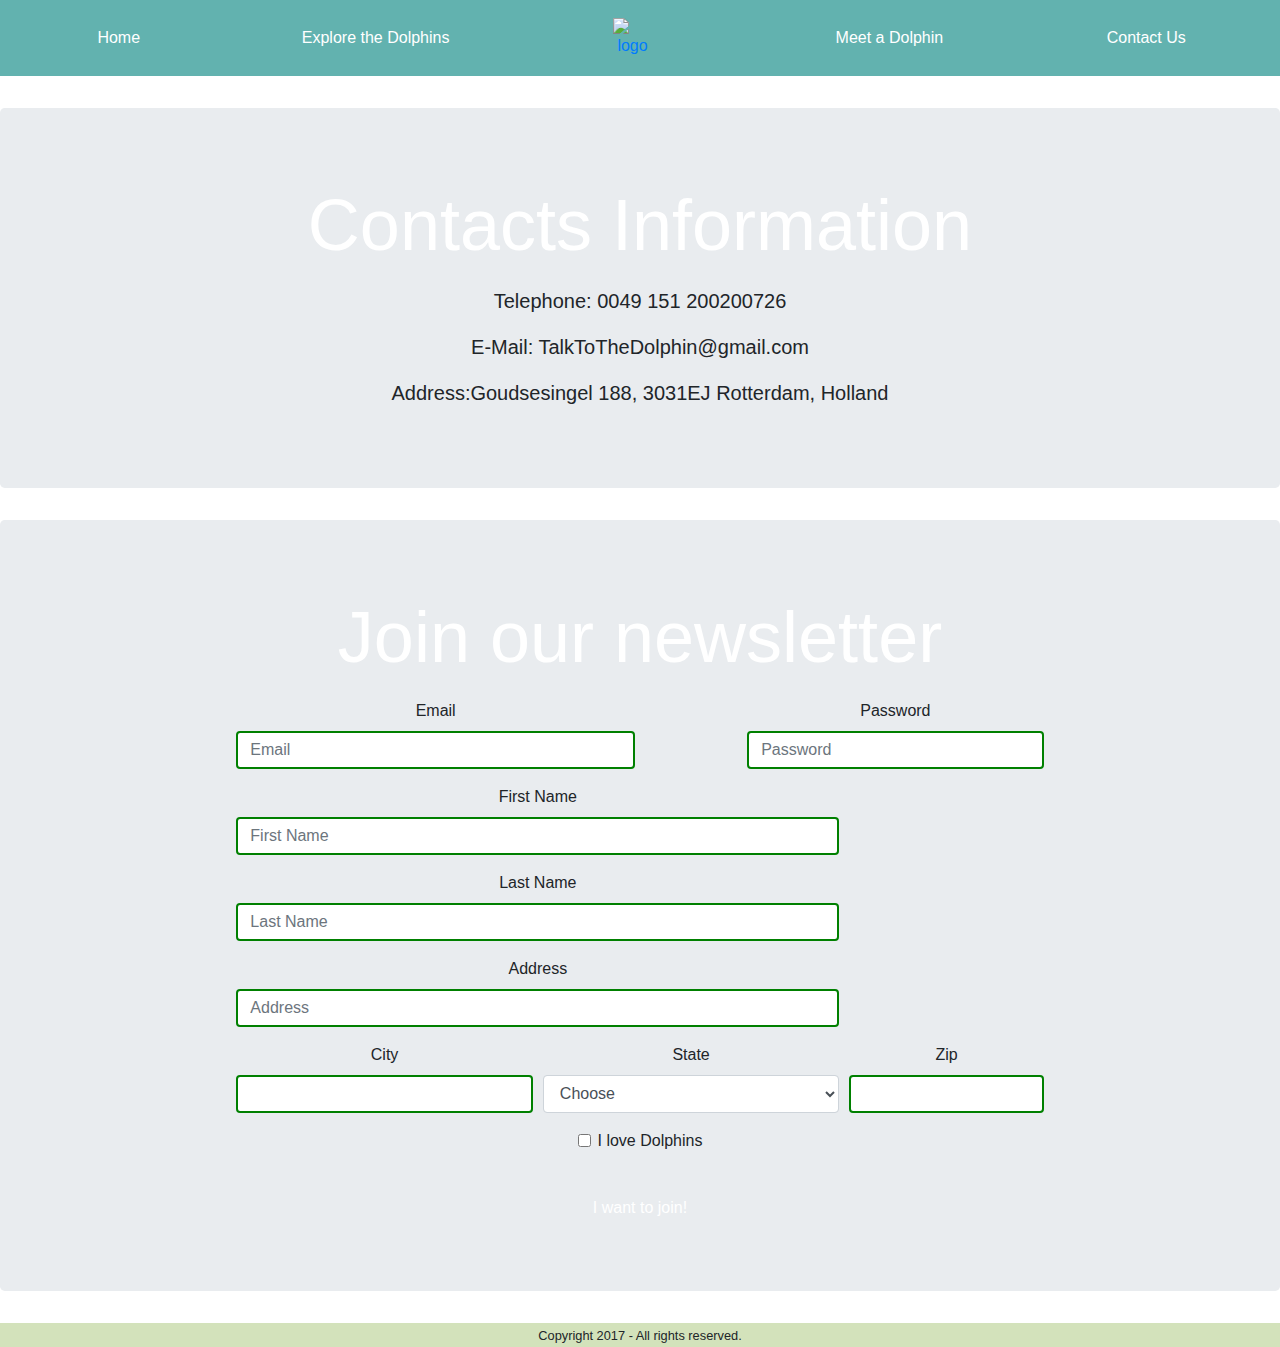
==== Contacts.html @ e7353a8f "Merge branch 'master' of https://github.com/MelvinWezenberg/TheDolphinLife" ====
<!DOCTYPE html>

	<head>
		<meta charset="utf-8">
		<meta name="viewport" content="width=device-width">
		<meta name="description" content="You like dolphins? You are just about right here!">
		<meta name="keywords" content="Dolphins, Best Fish, Best creature">
		<meta name="author" content="Eva, Mantas, Marco, Melvin, Johannes">
		<title>The Dolphin Life | Contacts</title>
		<link rel="stylesheet" href="Dolphinslife.css">
		<script src="https://code.jquery.com/jquery-3.2.1.min.js"></script>
		<link rel="stylesheet" href="https://maxcdn.bootstrapcdn.com/bootstrap/4.0.0-beta.2/css/bootstrap.min.css">
	</head>
	<body>
		<!-- navbar -->
		<nav class="navbar navbar-expand-sm palette-5 jtMargin">
			<button class="navbar-toggler bg-secondary" type="button" data-toggle="collapse" data-target="#navbarSupportedContent" aria-controls="navbarSupportedContent" aria-expanded="false" aria-label="Toggle navigation">
				<span class="navbar-toggler-icon"></span>
			</button>
			<div class="collapse navbar-collapse" id="navbarSupportedContent">
				<div class="navbar-nav col-md-12 text-center">
					<div class="col-md-2 toMiddle">
						<a id="home" class="nav-item nav-link text-white" href="homepage.html"> Home </a>
					</div>
					<div class="col-md-3 toMiddle">
						<a id="explore" class="nav-item nav-link text-white" href="Explore_the_dolphins.html"> Explore the Dolphins </a>
					</div>
					<div class="col-md-2 d-none d-md-block">
						<a href="LandingPage.html"><img src="https://phinphanatic.com/wp-content/blogs.dir/62/files/2012/07/tumblr_m2hbjfRfMd1qglqd0o1_500.jpg" alt="logo" width="40" height="40" class="d-inline-block navLogo"></a>
					</div>
					<div class="col-md-3 toMiddle">
						<a id="meet" class="nav-item nav-link text-white" href="MeetADolphin.html"> Meet a Dolphin </a>
					</div>
					<div class="col-md-2 toMiddle">
						<a id="contact" class="nav-item nav-link text-white" href="Contacts.html"> Contact Us </a>
					</div>
				</div>
			</div>
		</nav>

		<!-- Jubotron Intro -->
		<div class="jumbotron  palette-4 text-center">
			<h1 class="display-3 smPadding">Contacts Information</h1>
			<p class="lead">Telephone: 0049 151 200200726</p>
			<p class="lead">E-Mail: TalkToTheDolphin@gmail.com</p>
			<p class="lead">Address:Goudsesingel 188, 3031EJ Rotterdam, Holland</p>
		</div>
		<!-- Jumbotron form -->
		<div class="jumbotron palette-3 text-center">
			<h3 class="display-3 smPadding">Join our newsletter</h3>
			<form>
			  <div class="form-row">
					<div class="col-md-2"></div>
			    <div class="form-group col-md-4">
			      <label for="inputEmail4">Email</label>
			      <input type="email" class="form-control" id="inputEmail4" placeholder="Email">
					</div>
					<div class="col-md-1"></div>
			    <div class="form-group col-md-3">
			      <label for="inputPassword4">Password</label>
			      <input type="password" class="form-control" id="inputPassword4" placeholder="Password">
					</div>
				</div>
				<div class="form-row">
					<div class="col-md-2"></div>
			  	<div class="form-group col-md-6">
			    	<label for="inputFirstName">First Name</label>
			    	<input type="text" class="form-control" id="First Name" placeholder="First Name">
					</div>
				</div>
				<div class="form-row">
					<div class="col-md-2"></div>
			  	<div class="form-group col-md-6">
			    	<label for="inputAddress2">Last Name</label>
			    	<input type="text" class="form-control" id="Last Name" placeholder="Last Name">
					</div>
				</div>
				<div class="form-row">
					<div class="col-md-2"></div>
					<div class="form-group col-md-6">
						<label for="inputAddress">Address</label>
						<input type="text" class="form-control" id="Address" placeholder="Address">
					</div>
				</div>
			  <div class="form-row">
					<div class="col-md-2"></div>
			    <div class="form-group col-md-3">
			      <label for="inputCity">City</label>
			      <input type="text" class="form-control" id="inputCity">
			    </div>
			    <div class="form-group col-md-3">
			      <label for="inputState">State</label>
			      <select id="inputState" class="form-control">
			        <option selected>Choose</option>
							<option>South Holland</option>
			        <option>North Holland</option>
							<option>West Holland</option>
							<option>East Holland</option>
			      </select>
			    </div>
			    <div class="form-group col-md-2">
			      <label for="inputZip">Zip</label>
			      <input type="text" class="form-control" id="inputZip" pattern="">
					</div>
			  </div>
			  <div class="form-group">
			    <div class="form-check">
			      <label class="form-check-label">
			        <input class="form-check-input" type="checkbox" > I love Dolphins
			      </label>
			    </div>
			  </div>
			  <button id="newsletter" type="button" class="btn palette-5 w-50 text-white">I want to join!</button>
			</form>
		</div>
		<!-- footer -->
		<footer class="text-black palette-1 text-center">
			<span><small>Copyright 2017 -  All rights reserved.</small></span>
		</footer>

		<script src="https://code.jquery.com/jquery-3.2.1.js"></script>
		<script src="https://maxcdn.bootstrapcdn.com/bootstrap/4.0.0-beta.2/js/bootstrap.min.js"></script>
		<script src="https://cdnjs.cloudflare.com/ajax/libs/popper.js/1.12.3/umd/popper.min.js"></script>
		<script src="DolphinLife.js"></script>

	</body>
</html>
---- Dolphinslife.css ----
html, body {
  width:100%;
  height:100%;
  margin:0;
  background-image: url("http://images.all-free-download.com/images/graphicthumb/sea_waves_effect_pattern_background_vector_548147.jpg");
  font-family: "Lato", sans-serif;
}
#wrapper {
  height: 100vh !important;
  background: url("vevdvf.jpg");
  background-size: cover;
}

h1 {
  text-align: center;
  color:white;
  font-weight: 300;
}

.logo {
  height:150px;
  display: block;
  margin:20px auto;
}

.btn-margin { margin-top: 25px;}

#dolphinpic{ width:100%; }

#photo-container {
  display: flex;
  justify-content: space-around;
  flex-wrap:wrap;
}
/*Add margin to the logo in the navbar*/
.navLogo{
  margin-top: 10px;
  margin-bottom: 10px;
}
/*Navbar text vertical center alignment*/
.toMiddle{ margin: auto; }
/*paddings top & bottom*/
.smPadding{
  padding-bottom: 10px;
  padding-top: 10px;
}
.lgPadding{
  padding-bottom: 30px;
  padding-top: 30px;
}
.jtMargin{ margin-bottom: 32px; }
.btMargin{ margin-bottom: 10px; }

.wrapper{
  margin-left: auto;
  margin-top: auto;
}

.card { margin-bottom: 25px !important; }

section { padding: 50px 0; }

/*item fills the space*/
.fillHorizontal{ width: 100%; }
.fillVertical{ height: 100%; }
/* do not show */
.hide { display: none; }

/*palette: http://www.colourlovers.com/palette/475875/Gentle_Waves?widths=0*/
.palette-1 { background-color:#D3E2BB; }

.palette-2 { background-color:#C2DCB9; }

.palette-3 { background-color:  #A8CBB3; }

.palette-4{ background-color:#83BDB1; }

.palette-5 { background-color:#62B2AF}
.palette-h{ background-color:#FA7105 }
.seaBG{
  background-image: url("http://images.all-free-download.com/images/graphicthumb/sea_waves_effect_pattern_background_vector_548147.jpg");
}
.lead { font-size: 17px;}
h3 {color: white;}

/*contact*/
#newsletter {margin-top: 20px;}

<<<<<<< HEAD
.classifications {
  font-weight: bold;
}

input:invalid {
  border: 2px solid red;
}

input:valid {
  border: 2px solid green;
}
=======
.classifications {font-weight: bold;}
>>>>>>> dfa51b415bde3b5e1b94007c3262bfb27cd2ea08
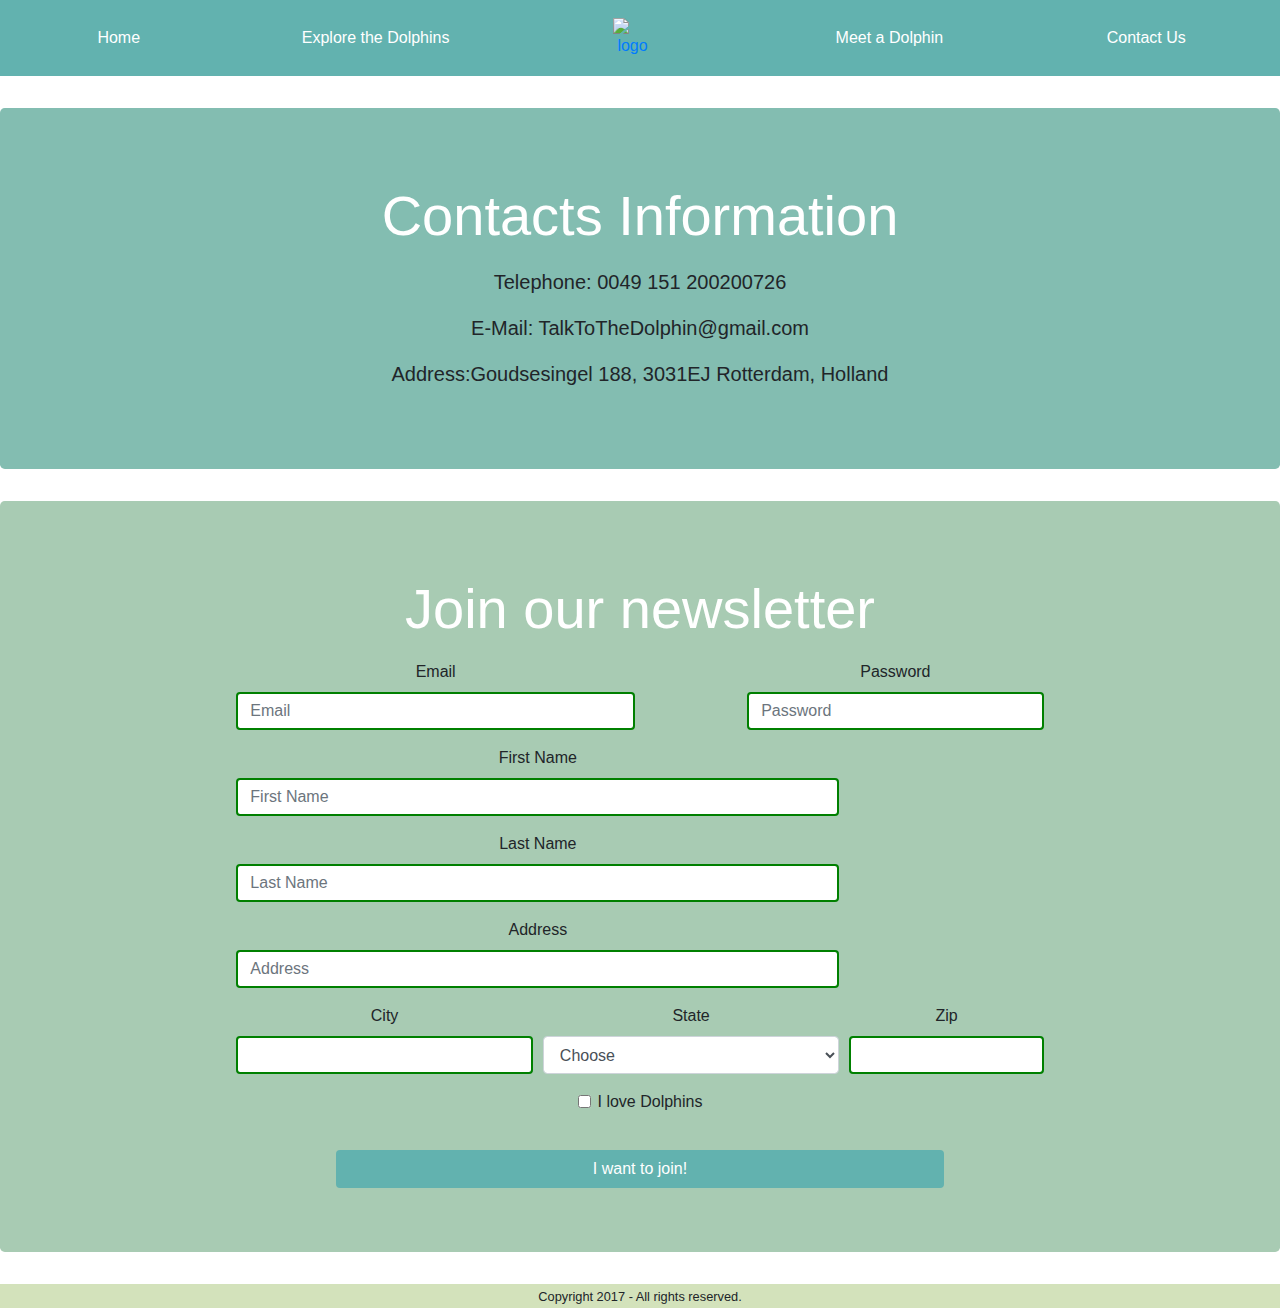
==== commit 757edbca: "fixed responsiveness of cards in Explore the Dolphin part + made all buttons responsive" ====
--- a/Contacts.html
+++ b/Contacts.html
@@ -40,14 +40,14 @@
 
 		<!-- Jubotron Intro -->
 		<div class="jumbotron  palette-4 text-center">
-			<h1 class="display-3 smPadding">Contacts Information</h1>
+			<h1 class="display-3n smPadding">Contacts Information</h1>
 			<p class="lead">Telephone: 0049 151 200200726</p>
 			<p class="lead">E-Mail: TalkToTheDolphin@gmail.com</p>
 			<p class="lead">Address:Goudsesingel 188, 3031EJ Rotterdam, Holland</p>
 		</div>
 		<!-- Jumbotron form -->
 		<div class="jumbotron palette-3 text-center">
-			<h3 class="display-3 smPadding">Join our newsletter</h3>
+			<h3 class="display-3n smPadding">Join our newsletter</h3>
 			<form>
 			  <div class="form-row">
 					<div class="col-md-2"></div>
--- a/Dolphinslife.css
+++ b/Dolphinslife.css
@@ -67,16 +67,24 @@
 .hide { display: none; }
 
 /*palette: http://www.colourlovers.com/palette/475875/Gentle_Waves?widths=0*/
-.palette-1 { background-color:#D3E2BB; }
+.palette-1 { background-color:#D3E2BB !important}
 
-.palette-2 { background-color:#C2DCB9; }
+.palette-2 { background-color:#C2DCB9 !important}
 
-.palette-3 { background-color:  #A8CBB3; }
+.palette-3 { background-color:  #A8CBB3 !important}
 
-.palette-4{ background-color:#83BDB1; }
+.palette-4{ background-color:#83BDB1 !important}
 
-.palette-5 { background-color:#62B2AF}
-.palette-h{ background-color:#FA7105 }
+.palette-5 { background-color:#62B2AF !important}
+
+.palette-h{ background-color:#FA7105 !important}
+
+
+.display-3n {
+  font-size: 3.5rem;
+  font-weight: 300;
+  line-height: 1.2;
+}
 .seaBG{
   background-image: url("http://images.all-free-download.com/images/graphicthumb/sea_waves_effect_pattern_background_vector_548147.jpg");
 }
@@ -86,7 +94,6 @@
 /*contact*/
 #newsletter {margin-top: 20px;}
 
-<<<<<<< HEAD
 .classifications {
   font-weight: bold;
 }
@@ -98,6 +105,4 @@
 input:valid {
   border: 2px solid green;
 }
-=======
 .classifications {font-weight: bold;}
->>>>>>> dfa51b415bde3b5e1b94007c3262bfb27cd2ea08
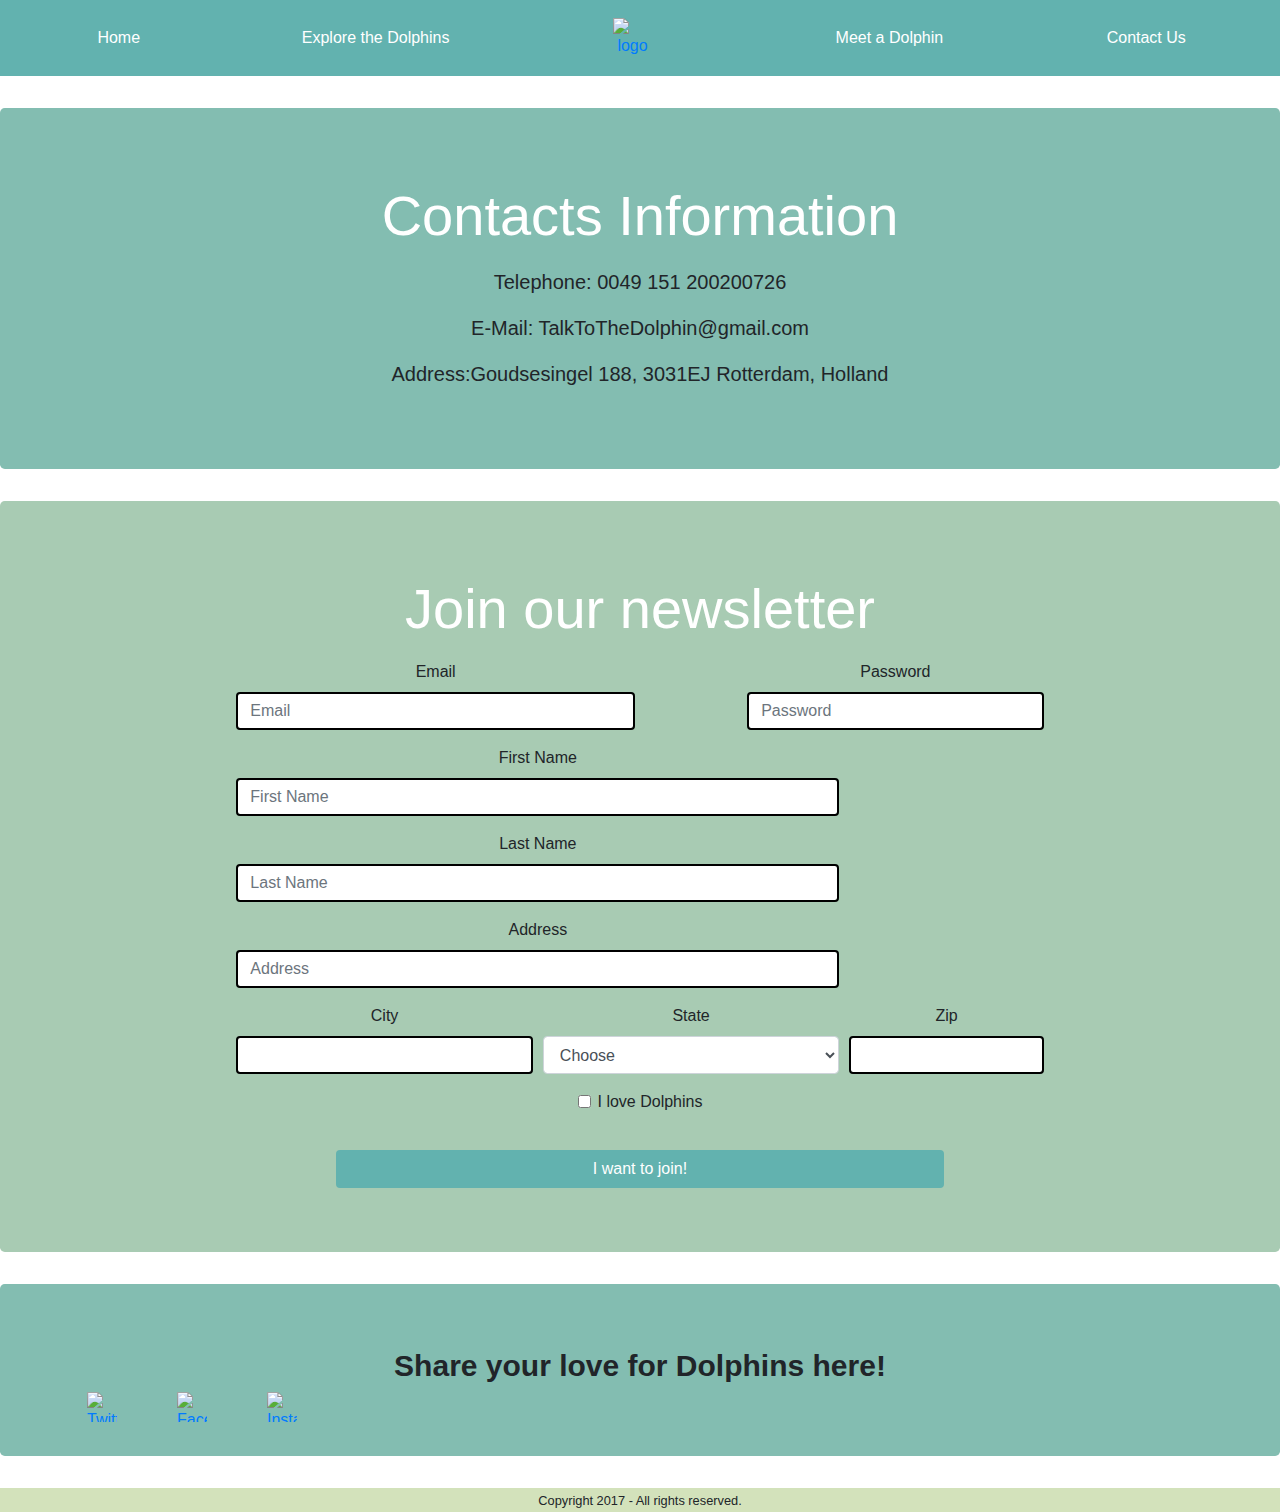
==== commit 858c2ae3: "social mediAa" ====
--- a/Contacts.html
+++ b/Contacts.html
@@ -53,40 +53,40 @@
 					<div class="col-md-2"></div>
 			    <div class="form-group col-md-4">
 			      <label for="inputEmail4">Email</label>
-			      <input type="email" class="form-control" id="inputEmail4" placeholder="Email">
+			      <input type="email" class="form-control" id="inputEmail4" placeholder="Email" required pattern="[A-Za-z@.]+">
 					</div>
 					<div class="col-md-1"></div>
 			    <div class="form-group col-md-3">
 			      <label for="inputPassword4">Password</label>
-			      <input type="password" class="form-control" id="inputPassword4" placeholder="Password">
+			      <input type="password" class="form-control" id="inputPassword4" placeholder="Password" required pattern="[A-Za-z !0-9]+">
 					</div>
 				</div>
 				<div class="form-row">
 					<div class="col-md-2"></div>
 			  	<div class="form-group col-md-6">
 			    	<label for="inputFirstName">First Name</label>
-			    	<input type="text" class="form-control" id="First Name" placeholder="First Name">
+			    	<input type="text" class="form-control" id="First Name" placeholder="First Name" required pattern="[A-Za-z]+">
 					</div>
 				</div>
 				<div class="form-row">
 					<div class="col-md-2"></div>
 			  	<div class="form-group col-md-6">
-			    	<label for="inputAddress2">Last Name</label>
-			    	<input type="text" class="form-control" id="Last Name" placeholder="Last Name">
+			    	<label for="Last Name">Last Name</label>
+			    	<input type="text" class="form-control" id="Last Name" placeholder="Last Name" required pattern="[A-Za-z]+">
 					</div>
 				</div>
 				<div class="form-row">
 					<div class="col-md-2"></div>
 					<div class="form-group col-md-6">
 						<label for="inputAddress">Address</label>
-						<input type="text" class="form-control" id="Address" placeholder="Address">
+						<input type="text" class="form-control" id="Address" placeholder="Address" required pattern="[A-Za-z]+[ -][0-9]+">
 					</div>
 				</div>
 			  <div class="form-row">
 					<div class="col-md-2"></div>
 			    <div class="form-group col-md-3">
 			      <label for="inputCity">City</label>
-			      <input type="text" class="form-control" id="inputCity">
+			      <input type="text" class="form-control" id="inputCity" required pattern="[A-Za-z]+">
 			    </div>
 			    <div class="form-group col-md-3">
 			      <label for="inputState">State</label>
@@ -100,18 +100,34 @@
 			    </div>
 			    <div class="form-group col-md-2">
 			      <label for="inputZip">Zip</label>
-			      <input type="text" class="form-control" id="inputZip" pattern="">
+			      <input type="text" class="form-control" id="inputZip" required pattern="[0-9]+">
 					</div>
 			  </div>
 			  <div class="form-group">
 			    <div class="form-check">
 			      <label class="form-check-label">
-			        <input class="form-check-input" type="checkbox" > I love Dolphins
+			        <input class="form-check-input" type="checkbox" required> I love Dolphins
 			      </label>
 			    </div>
 			  </div>
 			  <button id="newsletter" type="button" class="btn palette-5 w-50 text-white">I want to join!</button>
 			</form>
+		</div>
+<!-- Jubotron Social Media -->
+		<div class="jumbotron  palette-4 text-center">
+				<h6 id="SocialMedia">Share your love for Dolphins here!</h6>
+				<div class="rowsuggestion-cards">
+					<div class=col-2>
+						<a href="https://www.twitter.com"><img src="https://is5-ssl.mzstatic.com/image/thumb/Purple118/v4/0f/e2/5b/0fe25b7f-4e48-fa75-4f18-9ae14ec8e205/source/1200x630bb.jpg" width="30" height="30" class="d-inline-block align-top" alt="Twitter"></a>
+					</div>
+					<div class=col-2>
+						<a href="https://www.facebook.com"><img src="https://facebookbrand.com/wp-content/themes/fb-branding/prj-fb-branding/assets/images/fb-art.png" width="30" height="30" class="d-inline-block align-top" alt="Facebook"></a>
+					</div>
+					<div class=col-2>
+						<a href="https://www.instagram.com"><img src="https://instagram-brand.com/wp-content/themes/ig-branding/assets/images/ig-logo-email.png" width="30" height="30" class="d-inline-block align-top" alt="Instagram"></a>
+					</div>
+				</div>
+			</div>
 		</div>
 		<!-- footer -->
 		<footer class="text-black palette-1 text-center">
--- a/Dolphinslife.css
+++ b/Dolphinslife.css
@@ -97,12 +97,18 @@
 .classifications {
   font-weight: bold;
 }
-
 input:invalid {
-  border: 2px solid red;
+  border: 2px solid black;
 }
-
 input:valid {
   border: 2px solid green;
 }
-.classifications {font-weight: bold;}
+.rowsuggestion-cards,.col-2{
+  text-align: center;
+  float: left;
+  margin: 0 20px 0 20px;
+}
+#SocialMedia{
+  font-size: 30px;
+  font-weight: bold;
+}
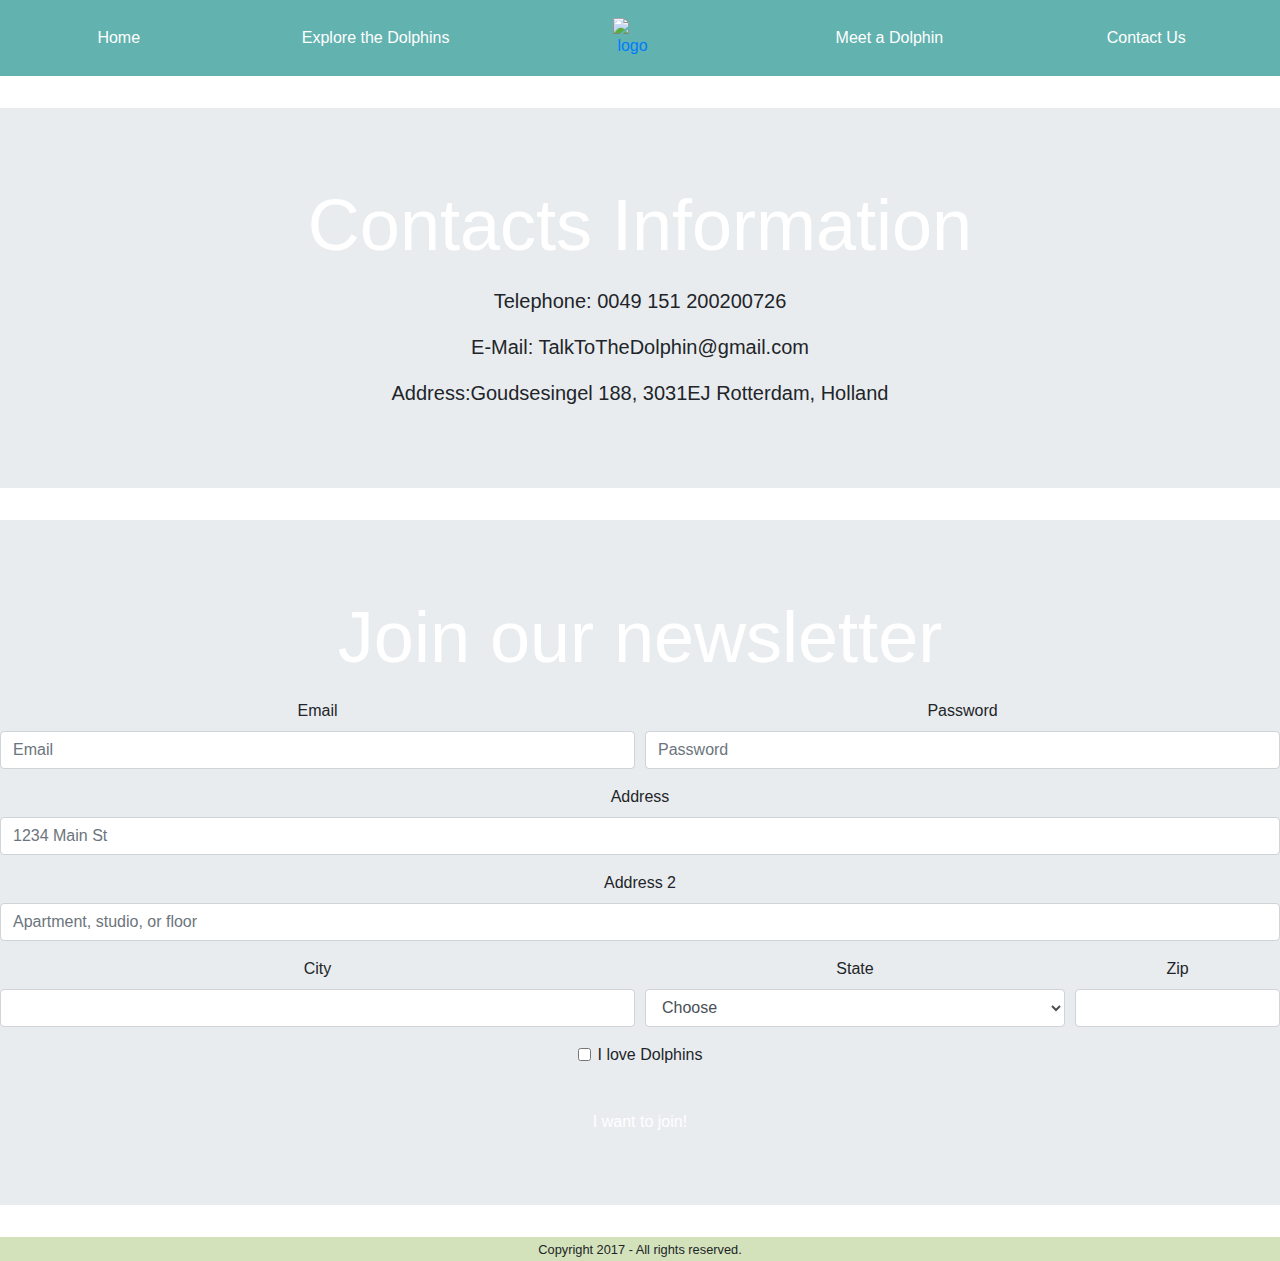
==== commit 654e34e0: "Added a pet-finder at the bottom of the page" ====
--- a/Contacts.html
+++ b/Contacts.html
@@ -1,5 +1,5 @@
 <!DOCTYPE html>
-
+<html>
 	<head>
 		<meta charset="utf-8">
 		<meta name="viewport" content="width=device-width">
@@ -29,7 +29,7 @@
 						<a href="LandingPage.html"><img src="https://phinphanatic.com/wp-content/blogs.dir/62/files/2012/07/tumblr_m2hbjfRfMd1qglqd0o1_500.jpg" alt="logo" width="40" height="40" class="d-inline-block navLogo"></a>
 					</div>
 					<div class="col-md-3 toMiddle">
-						<a id="meet" class="nav-item nav-link text-white" href="MeetADolphin.html"> Meet a Dolphin </a>
+						<a id="meet" class="nav-item nav-link text-white" href="#"> Meet a Dolphin </a>
 					</div>
 					<div class="col-md-2 toMiddle">
 						<a id="contact" class="nav-item nav-link text-white" href="Contacts.html"> Contact Us </a>
@@ -39,56 +39,40 @@
 		</nav>
 
 		<!-- Jubotron Intro -->
-		<div class="jumbotron  palette-4 text-center">
-			<h1 class="display-3n smPadding">Contacts Information</h1>
+		<div class="jumbotron jumbotron-fluid palette-4 text-center">
+			<h1 class="display-3 smPadding">Contacts Information</h1>
 			<p class="lead">Telephone: 0049 151 200200726</p>
 			<p class="lead">E-Mail: TalkToTheDolphin@gmail.com</p>
 			<p class="lead">Address:Goudsesingel 188, 3031EJ Rotterdam, Holland</p>
 		</div>
 		<!-- Jumbotron form -->
-		<div class="jumbotron palette-3 text-center">
-			<h3 class="display-3n smPadding">Join our newsletter</h3>
+		<div class="jumbotron jumbotron-fluid palette-3 text-center">
+			<h3 class="display-3 smPadding">Join our newsletter</h3>
 			<form>
 			  <div class="form-row">
-					<div class="col-md-2"></div>
+			    <div class="form-group col-md-6">
+			      <label for="inputEmail4">Email</label>
+			      <input type="email" class="form-control" id="inputEmail4" placeholder="Email">
+			    </div>
+			    <div class="form-group col-md-6">
+			      <label for="inputPassword4">Password</label>
+			      <input type="password" class="form-control" id="inputPassword4" placeholder="Password">
+			    </div>
+			  </div>
+			  <div class="form-group">
+			    <label for="inputAddress">Address</label>
+			    <input type="text" class="form-control" id="inputAddress" placeholder="1234 Main St">
+			  </div>
+			  <div class="form-group">
+			    <label for="inputAddress2">Address 2</label>
+			    <input type="text" class="form-control" id="inputAddress2" placeholder="Apartment, studio, or floor">
+			  </div>
+			  <div class="form-row">
+			    <div class="form-group col-md-6">
+			      <label for="inputCity">City</label>
+			      <input type="text" class="form-control" id="inputCity">
+			    </div>
 			    <div class="form-group col-md-4">
-			      <label for="inputEmail4">Email</label>
-			      <input type="email" class="form-control" id="inputEmail4" placeholder="Email" required pattern="[A-Za-z@.]+">
-					</div>
-					<div class="col-md-1"></div>
-			    <div class="form-group col-md-3">
-			      <label for="inputPassword4">Password</label>
-			      <input type="password" class="form-control" id="inputPassword4" placeholder="Password" required pattern="[A-Za-z !0-9]+">
-					</div>
-				</div>
-				<div class="form-row">
-					<div class="col-md-2"></div>
-			  	<div class="form-group col-md-6">
-			    	<label for="inputFirstName">First Name</label>
-			    	<input type="text" class="form-control" id="First Name" placeholder="First Name" required pattern="[A-Za-z]+">
-					</div>
-				</div>
-				<div class="form-row">
-					<div class="col-md-2"></div>
-			  	<div class="form-group col-md-6">
-			    	<label for="Last Name">Last Name</label>
-			    	<input type="text" class="form-control" id="Last Name" placeholder="Last Name" required pattern="[A-Za-z]+">
-					</div>
-				</div>
-				<div class="form-row">
-					<div class="col-md-2"></div>
-					<div class="form-group col-md-6">
-						<label for="inputAddress">Address</label>
-						<input type="text" class="form-control" id="Address" placeholder="Address" required pattern="[A-Za-z]+[ -][0-9]+">
-					</div>
-				</div>
-			  <div class="form-row">
-					<div class="col-md-2"></div>
-			    <div class="form-group col-md-3">
-			      <label for="inputCity">City</label>
-			      <input type="text" class="form-control" id="inputCity" required pattern="[A-Za-z]+">
-			    </div>
-			    <div class="form-group col-md-3">
 			      <label for="inputState">State</label>
 			      <select id="inputState" class="form-control">
 			        <option selected>Choose</option>
@@ -100,34 +84,18 @@
 			    </div>
 			    <div class="form-group col-md-2">
 			      <label for="inputZip">Zip</label>
-			      <input type="text" class="form-control" id="inputZip" required pattern="[0-9]+">
-					</div>
+			      <input type="text" class="form-control" id="inputZip">
+			    </div>
 			  </div>
 			  <div class="form-group">
 			    <div class="form-check">
 			      <label class="form-check-label">
-			        <input class="form-check-input" type="checkbox" required> I love Dolphins
+			        <input class="form-check-input" type="checkbox"> I love Dolphins
 			      </label>
 			    </div>
 			  </div>
 			  <button id="newsletter" type="button" class="btn palette-5 w-50 text-white">I want to join!</button>
 			</form>
-		</div>
-<!-- Jubotron Social Media -->
-		<div class="jumbotron  palette-4 text-center">
-				<h6 id="SocialMedia">Share your love for Dolphins here!</h6>
-				<div class="rowsuggestion-cards">
-					<div class=col-2>
-						<a href="https://www.twitter.com"><img src="https://is5-ssl.mzstatic.com/image/thumb/Purple118/v4/0f/e2/5b/0fe25b7f-4e48-fa75-4f18-9ae14ec8e205/source/1200x630bb.jpg" width="30" height="30" class="d-inline-block align-top" alt="Twitter"></a>
-					</div>
-					<div class=col-2>
-						<a href="https://www.facebook.com"><img src="https://facebookbrand.com/wp-content/themes/fb-branding/prj-fb-branding/assets/images/fb-art.png" width="30" height="30" class="d-inline-block align-top" alt="Facebook"></a>
-					</div>
-					<div class=col-2>
-						<a href="https://www.instagram.com"><img src="https://instagram-brand.com/wp-content/themes/ig-branding/assets/images/ig-logo-email.png" width="30" height="30" class="d-inline-block align-top" alt="Instagram"></a>
-					</div>
-				</div>
-			</div>
 		</div>
 		<!-- footer -->
 		<footer class="text-black palette-1 text-center">
--- a/Dolphinslife.css
+++ b/Dolphinslife.css
@@ -5,10 +5,26 @@
   background-image: url("http://images.all-free-download.com/images/graphicthumb/sea_waves_effect_pattern_background_vector_548147.jpg");
   font-family: "Lato", sans-serif;
 }
-#wrapper {
-  height: 100vh !important;
-  background: url("vevdvf.jpg");
-  background-size: cover;
+
+#landingButton1{
+  position: absolute;
+  top: 50%;
+  right: 60%;
+  height: 60px;
+  width: 150px;
+
+}
+#landingButton2{
+  position: absolute;
+  top: 50%;
+  right: 40%;
+  height: 60px;
+  width: 150px;
+}
+
+.landing{
+  position:relative;
+  display: inline-block;
 }
 
 h1 {
@@ -23,10 +39,6 @@
   margin:20px auto;
 }
 
-.btn-margin { margin-top: 25px;}
-
-#dolphinpic{ width:100%; }
-
 #photo-container {
   display: flex;
   justify-content: space-around;
@@ -38,7 +50,9 @@
   margin-bottom: 10px;
 }
 /*Navbar text vertical center alignment*/
-.toMiddle{ margin: auto; }
+.toMiddle{
+margin: auto;
+}
 /*paddings top & bottom*/
 .smPadding{
   padding-bottom: 10px;
@@ -48,67 +62,67 @@
   padding-bottom: 30px;
   padding-top: 30px;
 }
-.jtMargin{ margin-bottom: 32px; }
-.btMargin{ margin-bottom: 10px; }
-
+.jtMargin{
+  margin-bottom: 32px;
+}
+.btMargin{
+  margin-bottom: 10px;
+}
 .wrapper{
   margin-left: auto;
   margin-top: auto;
 }
 
-.card { margin-bottom: 25px !important; }
-
-section { padding: 50px 0; }
-
 /*item fills the space*/
-.fillHorizontal{ width: 100%; }
-.fillVertical{ height: 100%; }
+.fillHorizontal{
+  width: 100%;
+}
+.fillVertical{
+  height: 100%;
+}
 /* do not show */
-.hide { display: none; }
+.hide{
+  display: none;
+}
 
 /*palette: http://www.colourlovers.com/palette/475875/Gentle_Waves?widths=0*/
-.palette-1 { background-color:#D3E2BB !important}
+.palette-1{
+  background-color:#D3E2BB;
+}
 
-.palette-2 { background-color:#C2DCB9 !important}
+.palette-2{
+  background-color:#C2DCB9;
+}
 
-.palette-3 { background-color:  #A8CBB3 !important}
+.palette-3{
+background-color:  #A8CBB3;
+}
 
-.palette-4{ background-color:#83BDB1 !important}
+.palette-4{
+  background-color:#83BDB1;
+}
 
-.palette-5 { background-color:#62B2AF !important}
-
-.palette-h{ background-color:#FA7105 !important}
-
-
-.display-3n {
-  font-size: 3.5rem;
-  font-weight: 300;
-  line-height: 1.2;
+.palette-5{
+  background-color:#62B2AF
+}
+.palette-h{
+  background-color:#FA7105
 }
 .seaBG{
   background-image: url("http://images.all-free-download.com/images/graphicthumb/sea_waves_effect_pattern_background_vector_548147.jpg");
 }
-.lead { font-size: 17px;}
-h3 {color: white;}
+.lead {
+  font-size: 17px;
+}
+h3 {
+  color: white;
+}
 
 /*contact*/
-#newsletter {margin-top: 20px;}
+#newsletter {
+  margin-top: 20px;
+}
 
 .classifications {
   font-weight: bold;
 }
-input:invalid {
-  border: 2px solid black;
-}
-input:valid {
-  border: 2px solid green;
-}
-.rowsuggestion-cards,.col-2{
-  text-align: center;
-  float: left;
-  margin: 0 20px 0 20px;
-}
-#SocialMedia{
-  font-size: 30px;
-  font-weight: bold;
-}
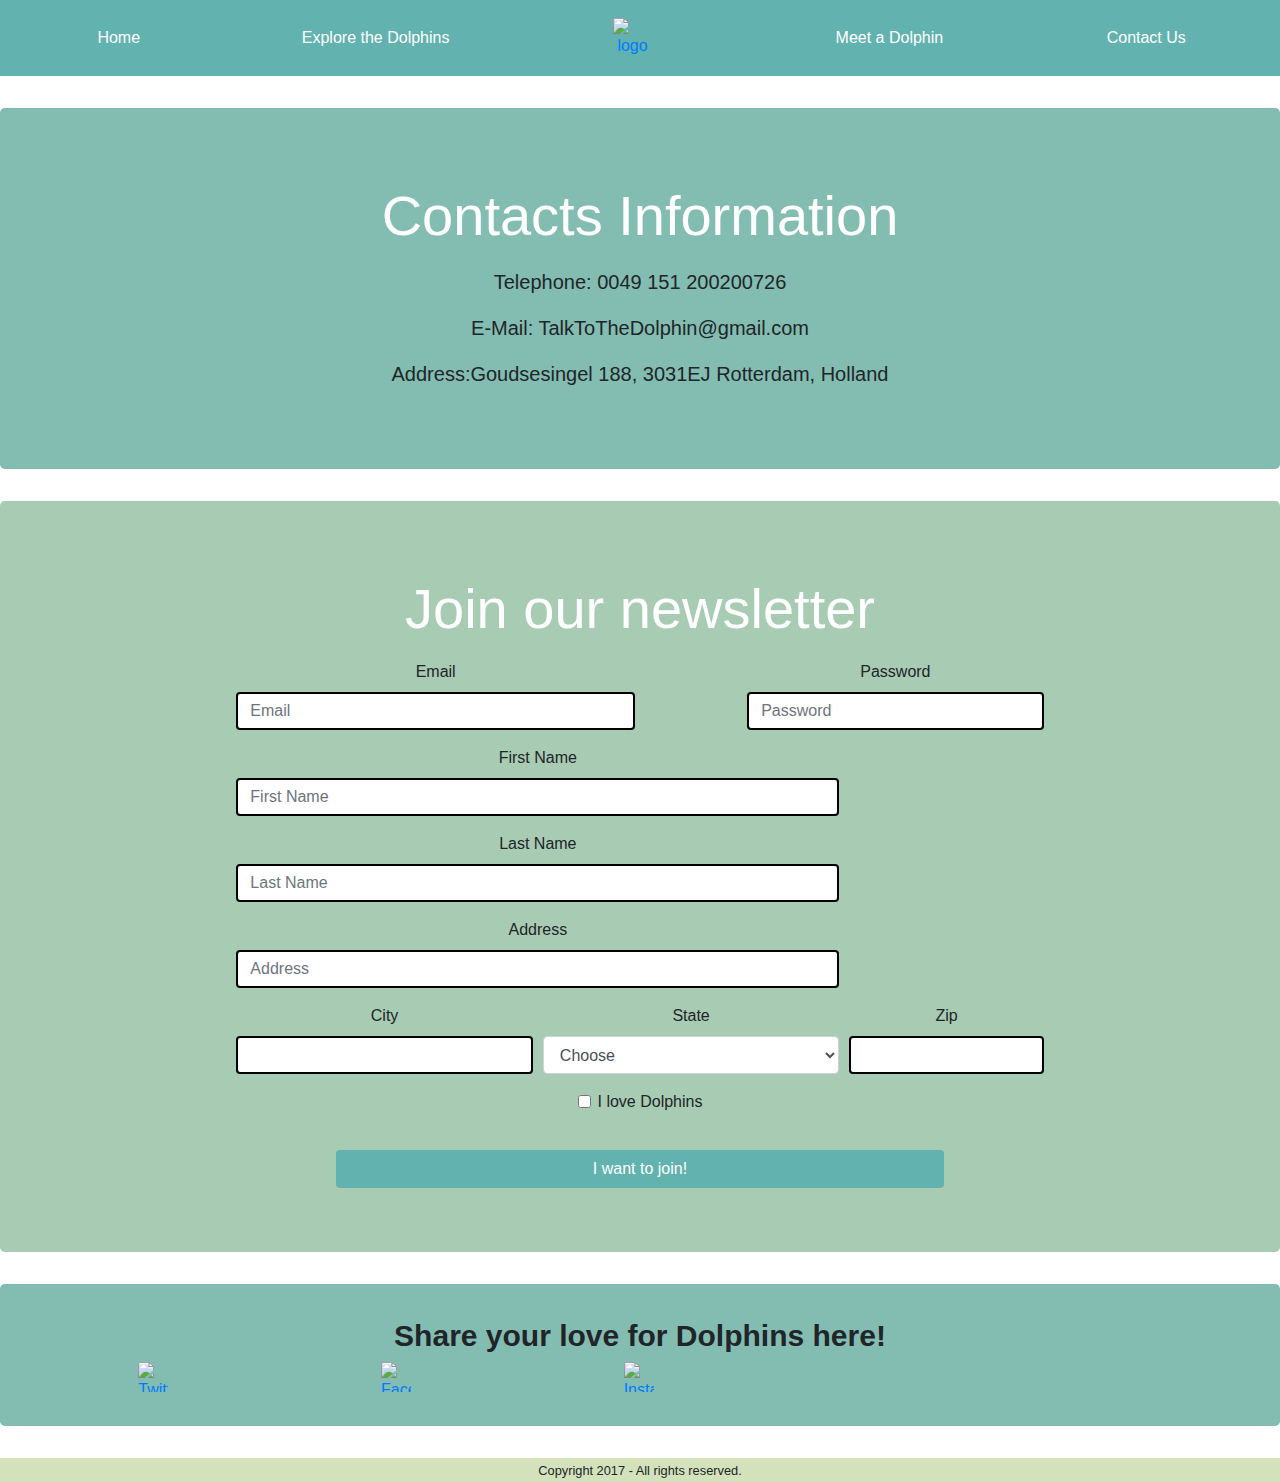
==== commit cbb32709: "changes meet the solphin" ====
--- a/Contacts.html
+++ b/Contacts.html
@@ -1,5 +1,5 @@
 <!DOCTYPE html>
-<html>
+
 	<head>
 		<meta charset="utf-8">
 		<meta name="viewport" content="width=device-width">
@@ -26,10 +26,10 @@
 						<a id="explore" class="nav-item nav-link text-white" href="Explore_the_dolphins.html"> Explore the Dolphins </a>
 					</div>
 					<div class="col-md-2 d-none d-md-block">
-						<a href="LandingPage.html"><img src="https://phinphanatic.com/wp-content/blogs.dir/62/files/2012/07/tumblr_m2hbjfRfMd1qglqd0o1_500.jpg" alt="logo" width="40" height="40" class="d-inline-block navLogo"></a>
+						<a href="index.html"><img src="https://phinphanatic.com/wp-content/blogs.dir/62/files/2012/07/tumblr_m2hbjfRfMd1qglqd0o1_500.jpg" alt="logo" width="40" height="40" class="d-inline-block navLogo"></a>
 					</div>
 					<div class="col-md-3 toMiddle">
-						<a id="meet" class="nav-item nav-link text-white" href="#"> Meet a Dolphin </a>
+						<a id="meet" class="nav-item nav-link text-white" href="MeetADolphin.html"> Meet a Dolphin </a>
 					</div>
 					<div class="col-md-2 toMiddle">
 						<a id="contact" class="nav-item nav-link text-white" href="Contacts.html"> Contact Us </a>
@@ -39,40 +39,56 @@
 		</nav>
 
 		<!-- Jubotron Intro -->
-		<div class="jumbotron jumbotron-fluid palette-4 text-center">
-			<h1 class="display-3 smPadding">Contacts Information</h1>
+		<div class="jumbotron  palette-4 text-center">
+			<h1 class="display-3n smPadding">Contacts Information</h1>
 			<p class="lead">Telephone: 0049 151 200200726</p>
 			<p class="lead">E-Mail: TalkToTheDolphin@gmail.com</p>
 			<p class="lead">Address:Goudsesingel 188, 3031EJ Rotterdam, Holland</p>
 		</div>
 		<!-- Jumbotron form -->
-		<div class="jumbotron jumbotron-fluid palette-3 text-center">
-			<h3 class="display-3 smPadding">Join our newsletter</h3>
+		<div class="jumbotron palette-3 text-center">
+			<h3 class="display-3n smPadding">Join our newsletter</h3>
 			<form>
 			  <div class="form-row">
-			    <div class="form-group col-md-6">
+					<div class="col-md-2"></div>
+			    <div class="form-group col-md-4">
 			      <label for="inputEmail4">Email</label>
-			      <input type="email" class="form-control" id="inputEmail4" placeholder="Email">
+			      <input type="email" class="form-control" id="inputEmail4" placeholder="Email" required pattern="[A-Za-z@.]+">
+					</div>
+					<div class="col-md-1"></div>
+			    <div class="form-group col-md-3">
+			      <label for="inputPassword4">Password</label>
+			      <input type="password" class="form-control" id="inputPassword4" placeholder="Password" required pattern="[A-Za-z !0-9]+">
+					</div>
+				</div>
+				<div class="form-row">
+					<div class="col-md-2"></div>
+			  	<div class="form-group col-md-6">
+			    	<label for="inputFirstName">First Name</label>
+			    	<input type="text" class="form-control" id="First Name" placeholder="First Name" required pattern="[A-Za-z]+">
+					</div>
+				</div>
+				<div class="form-row">
+					<div class="col-md-2"></div>
+			  	<div class="form-group col-md-6">
+			    	<label for="Last Name">Last Name</label>
+			    	<input type="text" class="form-control" id="Last Name" placeholder="Last Name" required pattern="[A-Za-z]+">
+					</div>
+				</div>
+				<div class="form-row">
+					<div class="col-md-2"></div>
+					<div class="form-group col-md-6">
+						<label for="inputAddress">Address</label>
+						<input type="text" class="form-control" id="Address" placeholder="Address" required pattern="[A-Za-z]+[ -][0-9]+">
+					</div>
+				</div>
+			  <div class="form-row">
+					<div class="col-md-2"></div>
+			    <div class="form-group col-md-3">
+			      <label for="inputCity">City</label>
+			      <input type="text" class="form-control" id="inputCity" required pattern="[A-Za-z]+">
 			    </div>
-			    <div class="form-group col-md-6">
-			      <label for="inputPassword4">Password</label>
-			      <input type="password" class="form-control" id="inputPassword4" placeholder="Password">
-			    </div>
-			  </div>
-			  <div class="form-group">
-			    <label for="inputAddress">Address</label>
-			    <input type="text" class="form-control" id="inputAddress" placeholder="1234 Main St">
-			  </div>
-			  <div class="form-group">
-			    <label for="inputAddress2">Address 2</label>
-			    <input type="text" class="form-control" id="inputAddress2" placeholder="Apartment, studio, or floor">
-			  </div>
-			  <div class="form-row">
-			    <div class="form-group col-md-6">
-			      <label for="inputCity">City</label>
-			      <input type="text" class="form-control" id="inputCity">
-			    </div>
-			    <div class="form-group col-md-4">
+			    <div class="form-group col-md-3">
 			      <label for="inputState">State</label>
 			      <select id="inputState" class="form-control">
 			        <option selected>Choose</option>
@@ -84,18 +100,36 @@
 			    </div>
 			    <div class="form-group col-md-2">
 			      <label for="inputZip">Zip</label>
-			      <input type="text" class="form-control" id="inputZip">
-			    </div>
+			      <input type="text" class="form-control" id="inputZip" required pattern="[0-9]+">
+					</div>
 			  </div>
 			  <div class="form-group">
 			    <div class="form-check">
 			      <label class="form-check-label">
-			        <input class="form-check-input" type="checkbox"> I love Dolphins
+			        <input class="form-check-input" type="checkbox" required> I love Dolphins
 			      </label>
 			    </div>
 			  </div>
 			  <button id="newsletter" type="button" class="btn palette-5 w-50 text-white">I want to join!</button>
 			</form>
+		</div>
+<!-- Jubotron Social Media -->
+		<div class="jumbotron  palette-4 text-center">
+				<div>
+					<h6 id="SocialMedia">Share your love for Dolphins here!</h6>
+				</div>
+				<div class="rowsuggestion-cards">
+					<div class=col-2 id="Social">
+						<a href="https://www.twitter.com"><img src="https://is5-ssl.mzstatic.com/image/thumb/Purple118/v4/0f/e2/5b/0fe25b7f-4e48-fa75-4f18-9ae14ec8e205/source/1200x630bb.jpg" width="30" height="30" class="d-inline-block align-top" alt="Twitter"></a>
+					</div>
+					<div class=col-2>
+						<a href="https://www.facebook.com"><img src="https://facebookbrand.com/wp-content/themes/fb-branding/prj-fb-branding/assets/images/fb-art.png" width="30" height="30" class="d-inline-block align-top" alt="Facebook"></a>
+					</div>
+					<div class=col-2>
+						<a href="https://www.instagram.com"><img src="https://instagram-brand.com/wp-content/themes/ig-branding/assets/images/ig-logo-email.png" width="30" height="30" class="d-inline-block align-top" alt="Instagram"></a>
+					</div>
+				</div>
+			</div>
 		</div>
 		<!-- footer -->
 		<footer class="text-black palette-1 text-center">
--- a/Dolphinslife.css
+++ b/Dolphinslife.css
@@ -5,26 +5,10 @@
   background-image: url("http://images.all-free-download.com/images/graphicthumb/sea_waves_effect_pattern_background_vector_548147.jpg");
   font-family: "Lato", sans-serif;
 }
-
-#landingButton1{
-  position: absolute;
-  top: 50%;
-  right: 60%;
-  height: 60px;
-  width: 150px;
-
-}
-#landingButton2{
-  position: absolute;
-  top: 50%;
-  right: 40%;
-  height: 60px;
-  width: 150px;
-}
-
-.landing{
-  position:relative;
-  display: inline-block;
+#wrapper {
+  height: 100vh !important;
+  background: url("vevdvf.jpg");
+  background-size: cover;
 }
 
 h1 {
@@ -39,6 +23,10 @@
   margin:20px auto;
 }
 
+.btn-margin { margin-top: 25px;}
+
+#dolphinpic{ width:100%; }
+
 #photo-container {
   display: flex;
   justify-content: space-around;
@@ -50,9 +38,7 @@
   margin-bottom: 10px;
 }
 /*Navbar text vertical center alignment*/
-.toMiddle{
-margin: auto;
-}
+.toMiddle{ margin: auto; }
 /*paddings top & bottom*/
 .smPadding{
   padding-bottom: 10px;
@@ -62,67 +48,72 @@
   padding-bottom: 30px;
   padding-top: 30px;
 }
-.jtMargin{
-  margin-bottom: 32px;
-}
-.btMargin{
-  margin-bottom: 10px;
-}
+.jtMargin{ margin-bottom: 32px; }
+.btMargin{ margin-bottom: 10px; }
+
 .wrapper{
   margin-left: auto;
   margin-top: auto;
 }
 
+.card { margin-bottom: 25px !important; }
+
+section { padding: 50px 0; }
+
 /*item fills the space*/
-.fillHorizontal{
-  width: 100%;
-}
-.fillVertical{
-  height: 100%;
-}
+.fillHorizontal{ width: 100%; }
+.fillVertical{ height: 100%; }
 /* do not show */
-.hide{
-  display: none;
-}
+.hide { display: none; }
 
 /*palette: http://www.colourlovers.com/palette/475875/Gentle_Waves?widths=0*/
-.palette-1{
-  background-color:#D3E2BB;
-}
+.palette-1 { background-color:#D3E2BB !important}
 
-.palette-2{
-  background-color:#C2DCB9;
-}
+.palette-2 { background-color:#C2DCB9 !important}
 
-.palette-3{
-background-color:  #A8CBB3;
-}
+.palette-3 { background-color:  #A8CBB3 !important}
 
-.palette-4{
-  background-color:#83BDB1;
-}
+.palette-4{ background-color:#83BDB1 !important}
 
-.palette-5{
-  background-color:#62B2AF
-}
-.palette-h{
-  background-color:#FA7105
+.palette-5 { background-color:#62B2AF !important}
+
+.palette-h{ background-color:#FA7105 !important}
+
+
+.display-3n {
+  font-size: 3.5rem;
+  font-weight: 300;
+  line-height: 1.2;
 }
 .seaBG{
   background-image: url("http://images.all-free-download.com/images/graphicthumb/sea_waves_effect_pattern_background_vector_548147.jpg");
 }
-.lead {
-  font-size: 17px;
-}
-h3 {
-  color: white;
-}
+.lead { font-size: 17px;}
+h3 {color: white;}
 
 /*contact*/
-#newsletter {
-  margin-top: 20px;
-}
+#newsletter {margin-top: 20px;}
 
 .classifications {
   font-weight: bold;
 }
+input:invalid {
+  border: 2px solid black;
+}
+input:valid {
+  border: 2px solid green;
+}
+.rowsuggestion-cards {
+    text-align: center;
+    position: abselute;
+}
+
+.col-2{
+  float: left;
+  margin: 0 20px 0 20px;
+}
+#SocialMedia{
+  margin-top: -30px;
+  font-size: 30px;
+  font-weight: bold;
+}
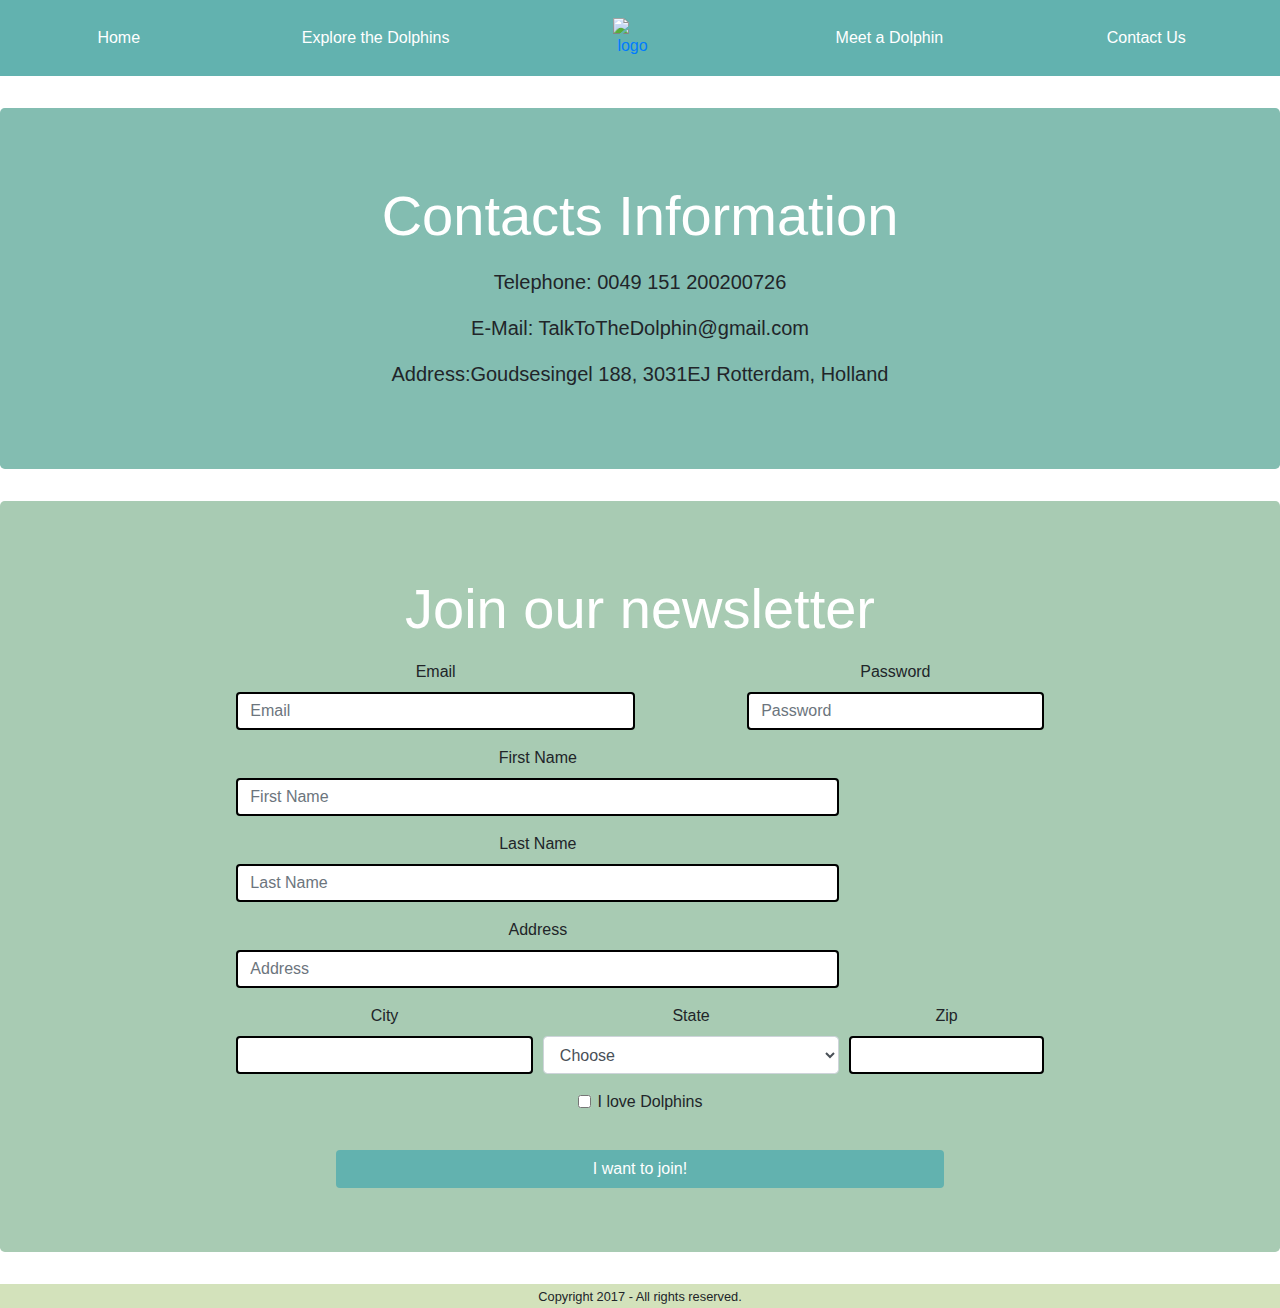
==== commit 8e20bf50: "last changes" ====
--- a/Contacts.html
+++ b/Contacts.html
@@ -1,5 +1,4 @@
 <!DOCTYPE html>
-
 	<head>
 		<meta charset="utf-8">
 		<meta name="viewport" content="width=device-width">
@@ -113,24 +112,6 @@
 			  <button id="newsletter" type="button" class="btn palette-5 w-50 text-white">I want to join!</button>
 			</form>
 		</div>
-<!-- Jubotron Social Media -->
-		<div class="jumbotron  palette-4 text-center">
-				<div>
-					<h6 id="SocialMedia">Share your love for Dolphins here!</h6>
-				</div>
-				<div class="rowsuggestion-cards">
-					<div class=col-2 id="Social">
-						<a href="https://www.twitter.com"><img src="https://is5-ssl.mzstatic.com/image/thumb/Purple118/v4/0f/e2/5b/0fe25b7f-4e48-fa75-4f18-9ae14ec8e205/source/1200x630bb.jpg" width="30" height="30" class="d-inline-block align-top" alt="Twitter"></a>
-					</div>
-					<div class=col-2>
-						<a href="https://www.facebook.com"><img src="https://facebookbrand.com/wp-content/themes/fb-branding/prj-fb-branding/assets/images/fb-art.png" width="30" height="30" class="d-inline-block align-top" alt="Facebook"></a>
-					</div>
-					<div class=col-2>
-						<a href="https://www.instagram.com"><img src="https://instagram-brand.com/wp-content/themes/ig-branding/assets/images/ig-logo-email.png" width="30" height="30" class="d-inline-block align-top" alt="Instagram"></a>
-					</div>
-				</div>
-			</div>
-		</div>
 		<!-- footer -->
 		<footer class="text-black palette-1 text-center">
 			<span><small>Copyright 2017 -  All rights reserved.</small></span>
--- a/Dolphinslife.css
+++ b/Dolphinslife.css
@@ -103,14 +103,12 @@
 input:valid {
   border: 2px solid green;
 }
-.rowsuggestion-cards {
-    text-align: center;
-    position: abselute;
+.rowsuggestion-cards,.col-2 {
+    float: left;
+    margin: 0 20px 0 20px;
 }
-
-.col-2{
-  float: left;
-  margin: 0 20px 0 20px;
+#Social{
+  content-align: center;
 }
 #SocialMedia{
   margin-top: -30px;
